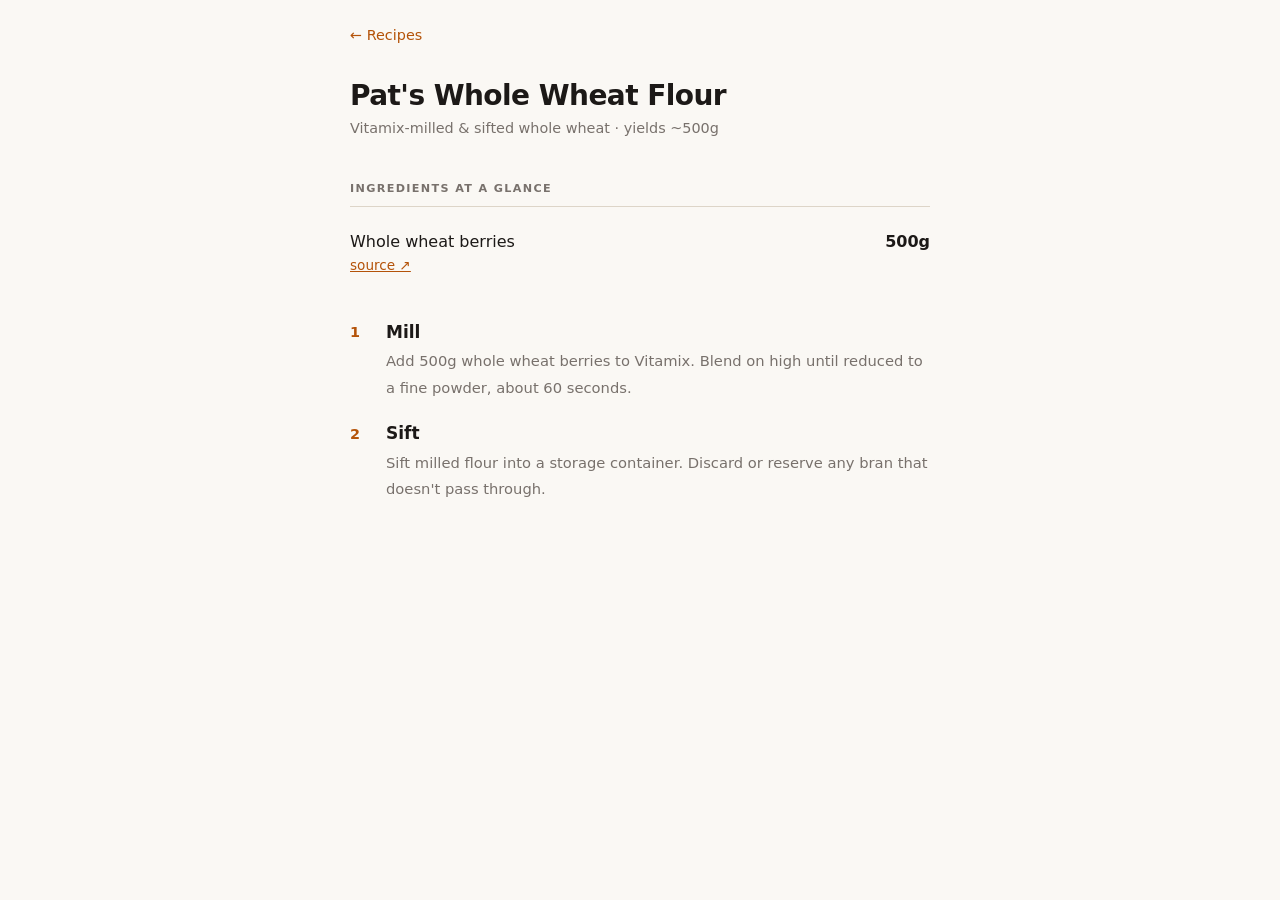
==== site/recipes/pats-whole-wheat-flour.html @ 3c28ee52 "Add Pat's Whole Wheat Flour recipe; link from sourdough Co-Authored-By: Claude Sonnet 4.6 <noreply@a" ====
<!DOCTYPE html>
<html lang="en">
<head>
  <meta charset="UTF-8">
  <meta name="viewport" content="width=device-width, initial-scale=1.0">
  <title>Pat's Whole Wheat Flour</title>
  <link rel="stylesheet" href="../style.css">
</head>
<body>

  <nav class="nav">
    <a class="back" href="../index.html">← Recipes</a>
  </nav>

  <h1 class="page-title">Pat's Whole Wheat Flour</h1>
  <p class="page-sub">Vitamix-milled &amp; sifted whole wheat · yields ~500g</p>

  <div class="section">
    <div class="section-label">Ingredients at a glance</div>
    <table class="ing-table">
      <tr>
        <td>Whole wheat berries <span class="ing-sub"><a href="https://www.amazon.com/dp/B016VJ8XN4" target="_blank" rel="noopener">source ↗</a></span></td>
        <td>500g</td>
      </tr>
    </table>
  </div>

  <ul class="steps">
    <li>
      <div>
        <span class="step-name">Mill</span>
        <span class="step-detail">Add 500g whole wheat berries to Vitamix. Blend on high until reduced to a fine powder, about 60 seconds.</span>
      </div>
    </li>
    <li>
      <div>
        <span class="step-name">Sift</span>
        <span class="step-detail">Sift milled flour into a storage container. Discard or reserve any bran that doesn't pass through.</span>
      </div>
    </li>
  </ul>

</body>
</html>
---- site/style.css ----
*, *::before, *::after { box-sizing: border-box; margin: 0; padding: 0; }

:root {
  --bg: #faf8f4;
  --surface: #f0ebe2;
  --text: #1c1917;
  --muted: #78716c;
  --accent: #b45309;
  --border: #ddd5c8;
  --font: -apple-system, BlinkMacSystemFont, 'Segoe UI', system-ui, sans-serif;
}

@media (prefers-color-scheme: dark) {
  :root {
    --bg: #1c1917;
    --surface: #28211e;
    --text: #fafaf9;
    --muted: #a8a29e;
    --accent: #d97706;
    --border: #3d3330;
  }
}

body {
  background: var(--bg);
  color: var(--text);
  font-family: var(--font);
  font-size: 17px;
  line-height: 1.6;
  max-width: 620px;
  margin: 0 auto;
  padding: 1.5rem 1.25rem 4rem;
}

a { color: var(--accent); }

/* ── nav ── */
.nav {
  display: flex;
  align-items: center;
  gap: 0.5rem;
  margin-bottom: 2rem;
  font-size: 0.9rem;
}
.back {
  color: var(--accent);
  text-decoration: none;
  display: inline-flex;
  align-items: center;
  gap: 0.3rem;
}

/* ── page header ── */
.page-title {
  font-size: 1.75rem;
  font-weight: 700;
  letter-spacing: -0.02em;
  line-height: 1.2;
}
.page-sub {
  color: var(--muted);
  font-size: 0.9rem;
  margin-top: 0.3rem;
  margin-bottom: 2.5rem;
}

/* ── section ── */
.section { margin-bottom: 2.25rem; }
.section-label {
  font-size: 0.7rem;
  font-weight: 700;
  letter-spacing: 0.12em;
  text-transform: uppercase;
  color: var(--muted);
  border-bottom: 1px solid var(--border);
  padding-bottom: 0.45rem;
  margin-bottom: 1rem;
}

/* ── ingredient table ── */
.ing-table { width: 100%; border-collapse: collapse; }
.ing-table td {
  padding: 0.4rem 0;
  vertical-align: top;
  border-bottom: 1px solid var(--border);
  font-size: 1rem;
}
.ing-table tr:last-child td { border-bottom: none; }
.ing-table td:last-child {
  text-align: right;
  font-weight: 600;
  white-space: nowrap;
  padding-left: 1rem;
}
.ing-sub { color: var(--muted); font-size: 0.85rem; display: block; }

/* ── condensed steps ── */
.steps { padding-left: 0; list-style: none; counter-reset: steps; }
.steps li {
  counter-increment: steps;
  display: grid;
  grid-template-columns: 1.75rem 1fr;
  gap: 0.5rem;
  margin-bottom: 1.25rem;
  line-height: 1.55;
}
.steps li::before {
  content: counter(steps);
  font-weight: 700;
  color: var(--accent);
  font-size: 0.9rem;
  padding-top: 0.15rem;
}
.step-name { font-weight: 600; display: block; margin-bottom: 0.15rem; }
.step-detail { color: var(--muted); font-size: 0.92rem; }

/* ── schedule ── */
.day-label {
  font-size: 0.7rem;
  font-weight: 700;
  letter-spacing: 0.12em;
  text-transform: uppercase;
  color: var(--accent);
  margin: 2rem 0 1.1rem;
}
.day-label:first-of-type { margin-top: 0; }

.event {
  display: grid;
  grid-template-columns: 6rem 1fr;
  gap: 0.75rem;
  margin-bottom: 1.5rem;
}
.event-time {
  font-weight: 600;
  color: var(--muted);
  font-size: 0.9rem;
  padding-top: 0.15rem;
  line-height: 1.4;
}
.event-name { font-weight: 600; line-height: 1.4; }
.event-detail {
  color: var(--muted);
  font-size: 0.9rem;
  margin-top: 0.25rem;
  line-height: 1.5;
}

/* ── minimal ── */
.min-grid { display: grid; gap: 0; }
.min-row {
  display: grid;
  grid-template-columns: 6.5rem 1fr;
  gap: 0.75rem;
  padding: 1.1rem 0;
  border-bottom: 1px solid var(--border);
  align-items: start;
}
.min-row:first-child { padding-top: 0; }
.min-label {
  font-size: 0.7rem;
  font-weight: 700;
  letter-spacing: 0.1em;
  text-transform: uppercase;
  color: var(--accent);
  padding-top: 0.15rem;
  line-height: 1.4;
}
.min-body { font-size: 0.97rem; line-height: 1.55; }
.min-body strong { font-weight: 600; }

/* ── index cards ── */
.card-list { display: grid; gap: 0.75rem; }
.card {
  display: block;
  padding: 1.25rem;
  background: var(--surface);
  border: 1px solid var(--border);
  border-radius: 10px;
  text-decoration: none;
  color: var(--text);
}
.card-name { font-weight: 700; font-size: 1.05rem; }
.card-desc { color: var(--muted); font-size: 0.88rem; margin-top: 0.3rem; line-height: 1.4; }
.card-tag {
  display: inline-block;
  background: var(--border);
  color: var(--muted);
  font-size: 0.72rem;
  font-weight: 600;
  letter-spacing: 0.06em;
  text-transform: uppercase;
  padding: 0.2rem 0.5rem;
  border-radius: 4px;
  margin-bottom: 0.5rem;
}

/* ── format picker (index) ── */
.format-group { margin-top: 0.6rem; display: flex; gap: 0.5rem; flex-wrap: wrap; }
.format-link {
  font-size: 0.82rem;
  font-weight: 600;
  color: var(--accent);
  text-decoration: none;
  padding: 0.3rem 0.65rem;
  border: 1px solid var(--accent);
  border-radius: 20px;
  opacity: 0.8;
}
.format-link:hover { opacity: 1; }
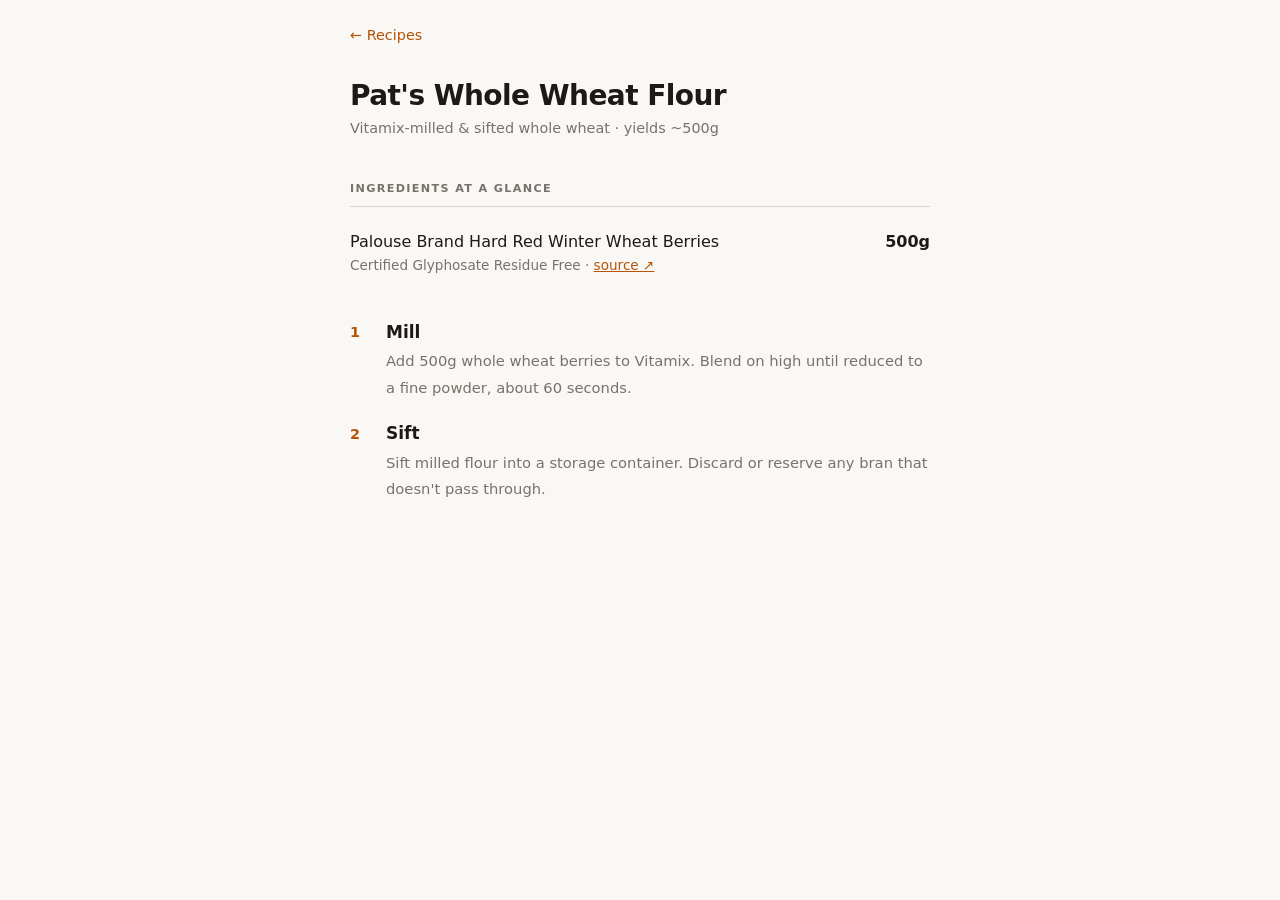
==== commit d6ebcf1d: "Add Palouse Brand product name to flour recipe Co-Authored-By: Claude Sonnet 4.6 <noreply@anthropic." ====
--- a/site/recipes/pats-whole-wheat-flour.html
+++ b/site/recipes/pats-whole-wheat-flour.html
@@ -19,7 +19,7 @@
     <div class="section-label">Ingredients at a glance</div>
     <table class="ing-table">
       <tr>
-        <td>Whole wheat berries <span class="ing-sub"><a href="https://www.amazon.com/dp/B016VJ8XN4" target="_blank" rel="noopener">source ↗</a></span></td>
+        <td>Palouse Brand Hard Red Winter Wheat Berries <span class="ing-sub">Certified Glyphosate Residue Free · <a href="https://www.amazon.com/dp/B016VJ8XN4" target="_blank" rel="noopener">source ↗</a></span></td>
         <td>500g</td>
       </tr>
     </table>
